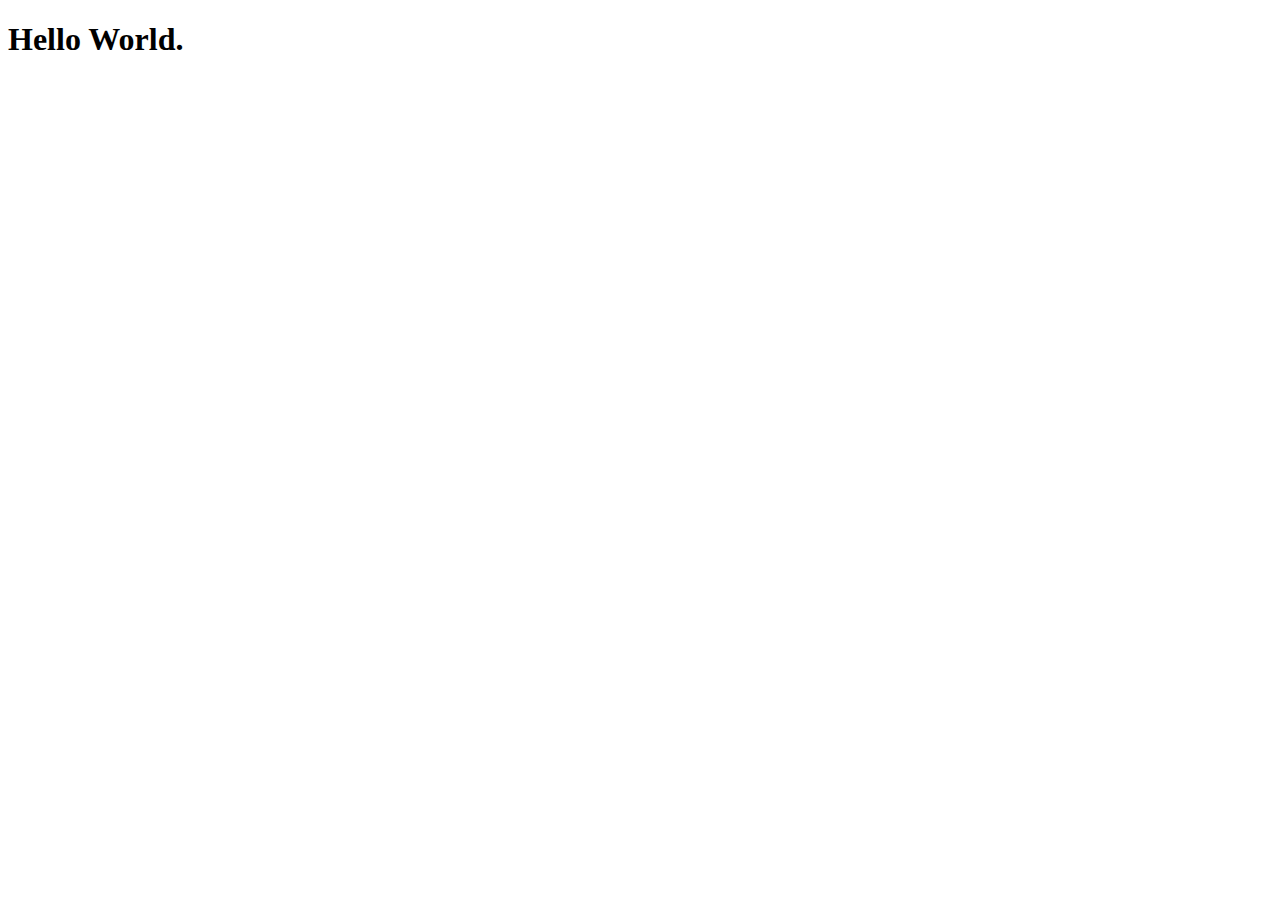
==== index.html @ 4dbbe9cb "Página principal criada" ====
<!DOCTYPE html>
<html lang="pt-br">
<head>
    <meta charset="UTF-8">
    <meta name="viewport" content="width=device-width, initial-scale=1.0">
    <title>Projeto Rede Sociais</title>
    <link rel="shortcut icon" href="favicon.ico" type="image/x-icon">
</head>
<body>
    <h1>Hello World.</h1>
</body>
</html>
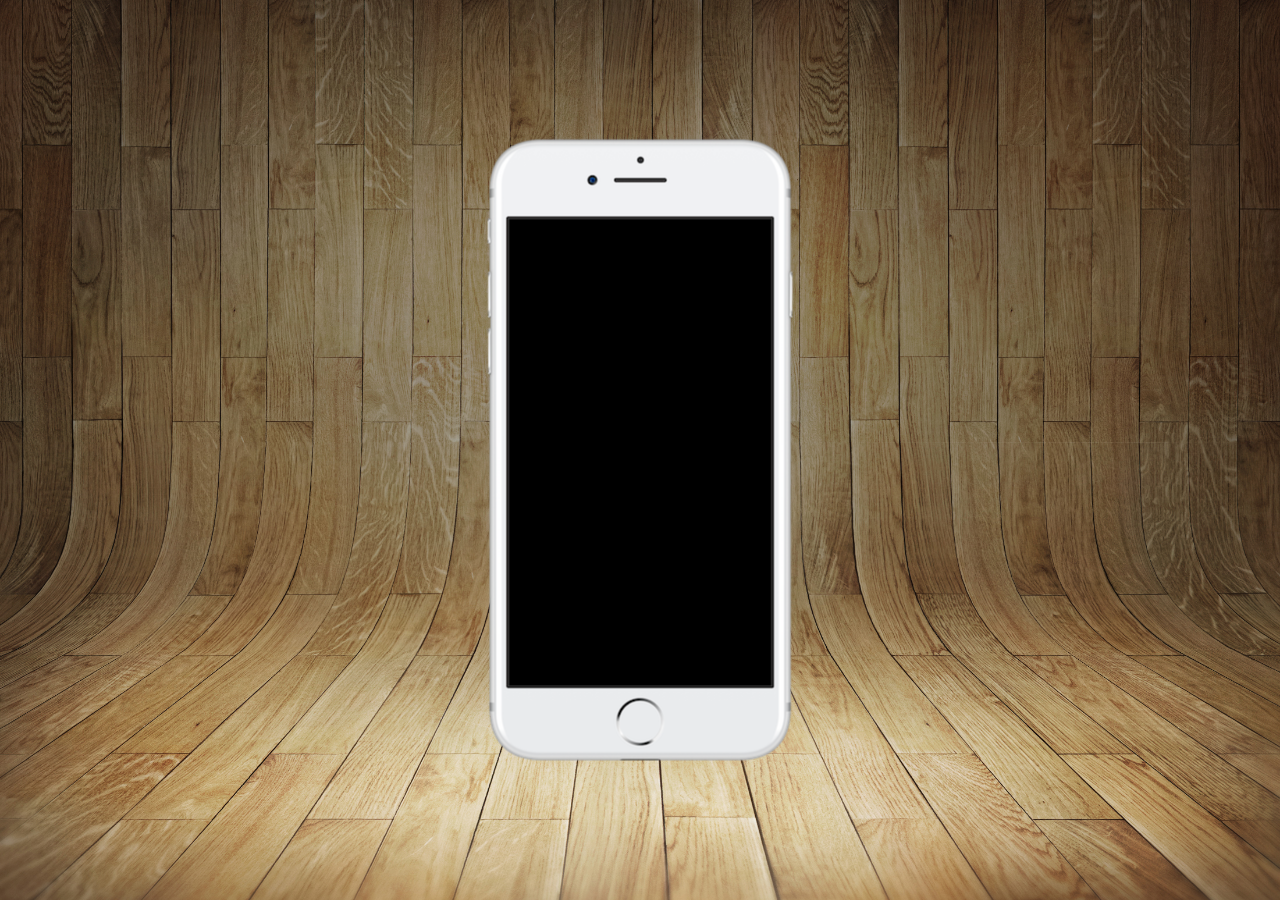
==== commit 34742e9f: "Atualização dos estilos" ====
--- a/index.html
+++ b/index.html
@@ -5,8 +5,16 @@
     <meta name="viewport" content="width=device-width, initial-scale=1.0">
     <title>Projeto Rede Sociais</title>
     <link rel="shortcut icon" href="favicon.ico" type="image/x-icon">
+    <link rel="stylesheet" href="estilos/style.css">
 </head>
 <body>
-    <h1>Hello World.</h1>
+  <main>
+    <section id="telefone">
+
+    </section>
+    <section id="rede socias">
+
+    </section>
+  </main>
 </body>
 </html>--- a/estilos/style.css
+++ b/estilos/style.css
@@ -0,0 +1,35 @@
+@charset "UTF-8";
+ 
+*{
+    margin: 0px;
+    padding: 0px;
+    font-family: Arial, Helvetica, sans-serif;
+ }
+
+ html, body{
+    height: 100vh;
+    width: 100vw;
+    background-color: black;
+ }
+
+ body{
+    background: url('../imagens/fundo-madeira.jpg') no-repeat top center;
+    background-size: cover;
+    background-attachment: fixed;
+ }
+
+ main{
+    position: relative;
+    height: 100vh;
+ }
+
+ section#telefone{
+    position: absolute;
+    top: 50%;
+    left: 50%;
+    transform: translate(-50%, -50%);
+
+    height: 627px;
+    width: 311px;
+    background: url('../imagens/frame-iphone.png') no-repeat;
+ }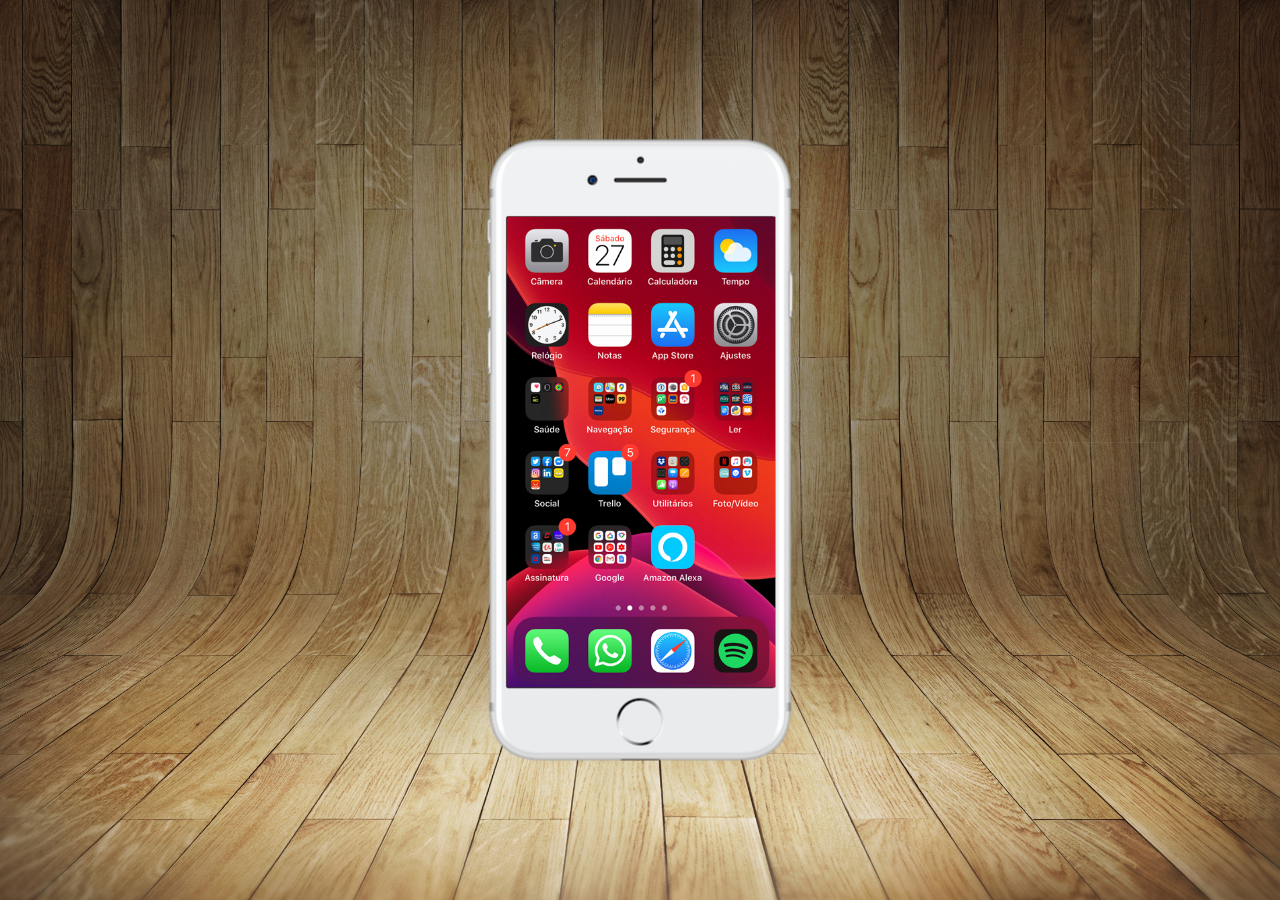
==== commit 7d319b4a: "Tela Home criada" ====
--- a/index.html
+++ b/index.html
@@ -10,8 +10,9 @@
 <body>
   <main>
     <section id="telefone">
-
+        <iframe src="home.html" name="tela" id="tela" frameborder="0"></iframe>
     </section>
+    
     <section id="rede socias">
 
     </section>
--- a/estilos/style.css
+++ b/estilos/style.css
@@ -32,4 +32,14 @@
     height: 627px;
     width: 311px;
     background: url('../imagens/frame-iphone.png') no-repeat;
+ }
+
+ iframe#tela{
+    position: relative;
+    top: 80px;
+    left: 22px;
+    width: 269px;
+    height: 471px;
+
+
  }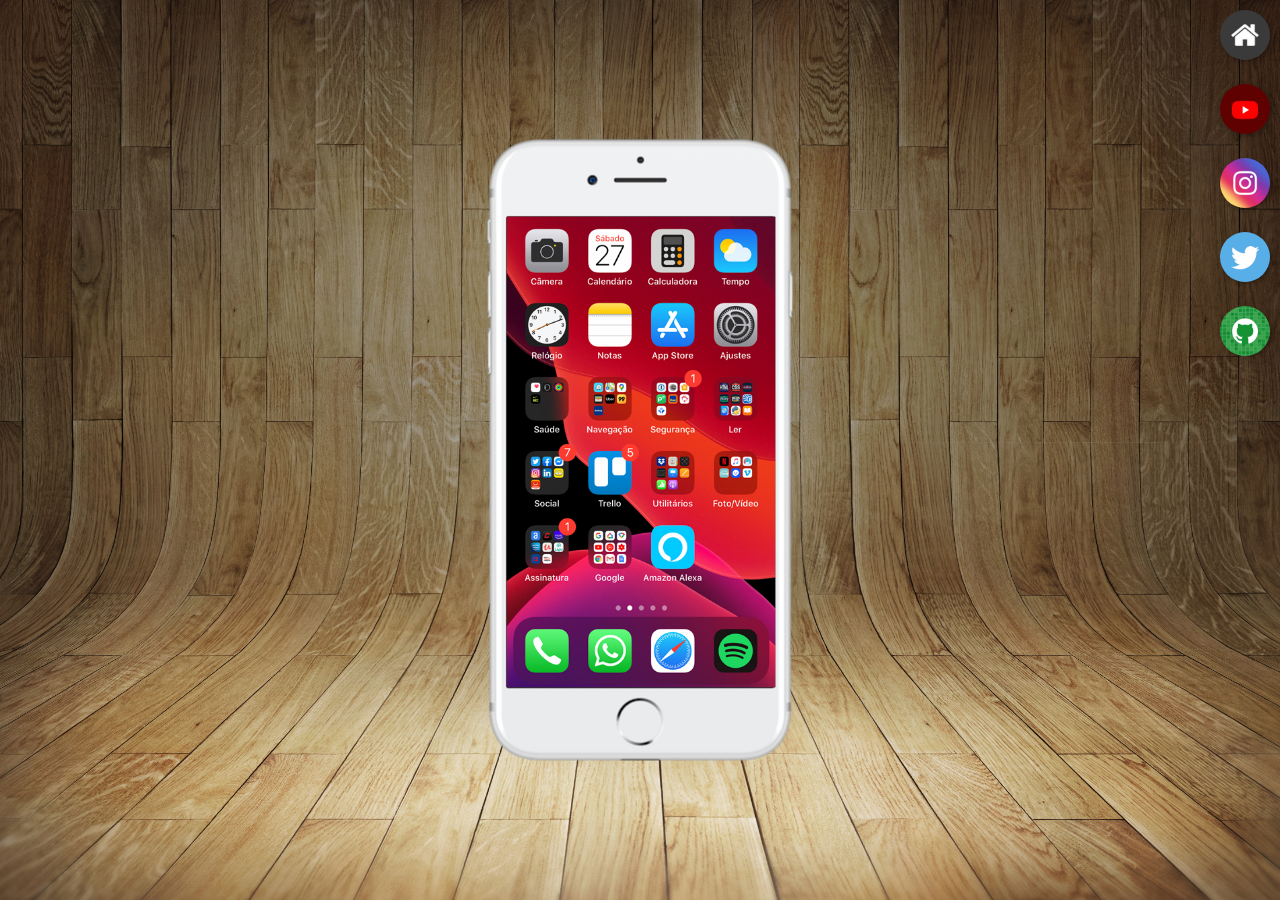
==== commit 09c062ef: "Criando Botões" ====
--- a/index.html
+++ b/index.html
@@ -13,8 +13,12 @@
         <iframe src="home.html" name="tela" id="tela" frameborder="0"></iframe>
     </section>
     
-    <section id="rede socias">
-
+    <section id="redes-socias">
+        <a href="#" target="tela"> <img src="imagens/logo-home.jpg" alt="Home"></a><br>
+        <a href="#" target="tela"> <img src="imagens/logo-youtube.jpg" alt="YouTube"></a><br>
+        <a href="#" target="tela"> <img src="imagens/logo-instagram.jpg" alt="Instagram"> </a><br>
+        <a href="#" target="tela"> <img src="imagens/logo-twitter.jpg" alt="Twitter"></a><br>
+        <a href="#" target="tela"> <img src="imagens/logo-github.jpg" alt="GitHub"></a>
     </section>
   </main>
 </body>
--- a/estilos/style.css
+++ b/estilos/style.css
@@ -40,6 +40,22 @@
     left: 22px;
     width: 269px;
     height: 471px;
+ }
 
+ section#redes-socias{
+    text-align: right;
+ }
 
+ section#redes-socias img{
+    width: 50px;
+    margin: 10px;
+    border-radius: 50%;
+    box-shadow: 2px 2px 5px rgba(0, 0, 0, 0.311);
+    box-sizing: border-box;
+ }
+
+ section#redes-socias img:hover{
+    border: 2px solid rgba(255, 255, 255, 0.61);
+    transform: translate(-10px -10px);
+    box-shadow: 5px 5px 10px gray;
  }